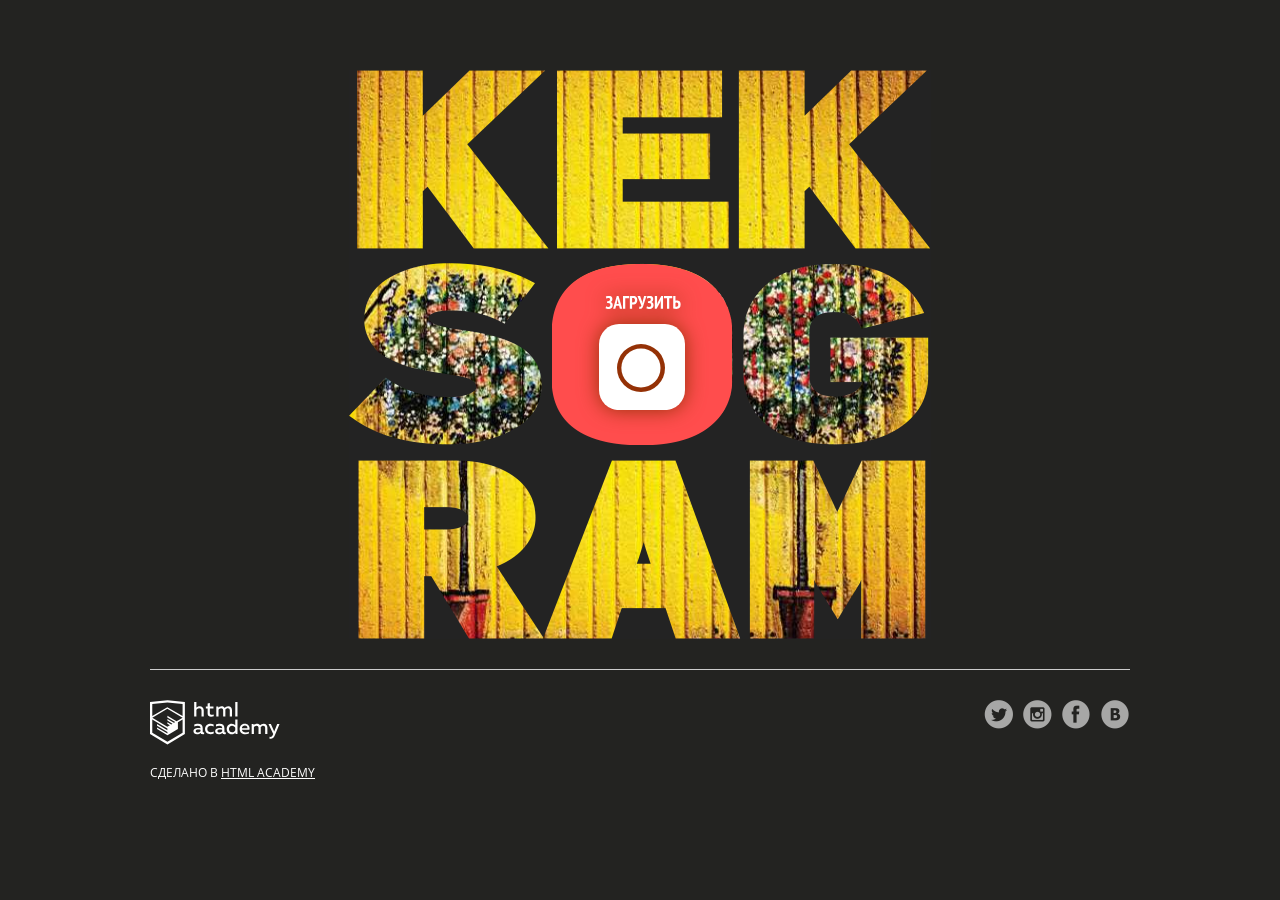
==== index.html @ e38df5ad "Модуляция" ====
<!DOCTYPE html>
<html lang="ru">
<head>
  <meta charset="utf-8">
  <meta name="viewport" content="width=device-width,initial-scale=1">
  <link rel="stylesheet" href="css/normalize.css">
  <link rel="stylesheet" href="css/style.css">
  <link rel="shortcut icon" href="favicon.ico" type="image/x-icon">
  <title>Кекстаграм</title>
</head>

<body>
  <main>

    <!-- Фильтрация изображений от других пользователей -->
    <section class="img-filters  img-filters--inactive  container">
      <h2 class="img-filters__title  visually-hidden">Фильтр фотографий</h2>
      <form class="img-filters__form" action="index.html" method="get" autocomplete="off">
        <button type=button class="img-filters__button  img-filters__button--active" id="filter-default">По умолчанию</button>
        <button type=button class="img-filters__button" id="filter-random">Случайные</button>
        <button type=button class="img-filters__button" id="filter-discussed">Обсуждаемые</button>
      </form>
    </section>

    <!-- Контейнер для изображений от других пользователей -->
    <section class="pictures  container">
      <h2 class="pictures__title  visually-hidden">Фотографии других пользователей</h2>

      <!-- Поле для загрузки нового изображения на сайт -->
      <section class="img-upload">
        <div class="img-upload__wrapper">
          <h2 class="img-upload__title  visually-hidden">Загрузка фотографии</h2>
          <form class="img-upload__form" id="upload-select-image" method="post" enctype="multipart/form-data" autocomplete="off">

            <!-- Изначальное состояние поля для загрузки изображения -->
            <fieldset class="img-upload__start">
              <input type="file" id="upload-file" class="img-upload__input  visually-hidden" name="filename" required>
              <label for="upload-file" class="img-upload__label  img-upload__control">Загрузить</label>
            </fieldset>

            <!-- Форма редактирования изображения -->
            <div class="img-upload__overlay  hidden">
              <div class="img-upload__wrapper">
                <div class="img-upload__preview-container">

                  <!-- Изменение размера изображения -->
                  <fieldset class="img-upload__scale  scale">
                    <button type="button" class="scale__control  scale__control--smaller">Уменьшить</button>
                    <input type="text" class="scale__control  scale__control--value" value="55%" title="Image Scale" name="scale" readonly>
                    <button type="button" class="scale__control  scale__control--bigger">Увеличить</button>
                  </fieldset>

                  <!-- Предварительный просмотр изображения -->
                  <div class="img-upload__preview">
                    <img src="img/upload-default-image.jpg" alt="Предварительный просмотр фотографии">
                  </div>

                  <!-- Изменение глубины эффекта, накладываемого на изображение -->
                  <fieldset class="img-upload__effect-level  effect-level">
                    <input class="effect-level__value" type="number" step="any" name="effect-level" value="">
                    <div class="effect-level__slider"></div>
                  </fieldset>

                  <!-- Кнопка для закрытия формы редактирования изображения -->
                  <button type="reset" class="img-upload__cancel  cancel" id="upload-cancel">Закрыть</button>
                </div>

                <!-- Наложение эффекта на изображение -->
                <fieldset class="img-upload__effects  effects">
                  <ul class="effects__list">
                    <li class="effects__item">
                      <input type="radio" class="effects__radio  visually-hidden" name="effect" id="effect-none" value="none" checked>
                      <label for="effect-none" class="effects__label">
                        <span class="effects__preview  effects__preview--none">Превью фото без эффекта</span>
                        Оригинал
                      </label>
                    </li>
                    <li class="effects__item">
                      <input type="radio" class="effects__radio  visually-hidden" name="effect" id="effect-chrome" value="chrome">
                      <label for="effect-chrome" class="effects__label">
                        <span class="effects__preview  effects__preview--chrome">Превью эффекта Хром</span>
                        Хром
                      </label>
                    </li>
                    <li class="effects__item">
                      <input type="radio" class="effects__radio  visually-hidden" name="effect" id="effect-sepia" value="sepia">
                      <label for="effect-sepia" class="effects__label">
                        <span class="effects__preview  effects__preview--sepia">Превью эффекта Сепия</span>
                        Сепия
                      </label>
                    </li>
                    <li class="effects__item">
                      <input type="radio" class="effects__radio  visually-hidden" name="effect" id="effect-marvin" value="marvin">
                      <label for="effect-marvin" class="effects__label">
                        <span class="effects__preview  effects__preview--marvin">Превью эффекта Марвин</span>
                        Марвин
                      </label>
                    </li>
                    <li class="effects__item">
                      <input type="radio" class="effects__radio  visually-hidden" name="effect" id="effect-phobos" value="phobos">
                      <label for="effect-phobos" class="effects__label">
                        <span class="effects__preview  effects__preview--phobos">Превью эффекта Фобос</span>
                        Фобос
                      </label>
                    </li>
                    <li class="effects__item">
                      <input type="radio" class="effects__radio  visually-hidden" name="effect" id="effect-heat" value="heat">
                      <label for="effect-heat" class="effects__label">
                        <span class="effects__preview  effects__preview--heat">Превью эффекта Зной</span>
                        Зной
                      </label>
                    </li>
                  </ul>
                </fieldset>

                <!-- Добавление хэш-тегов и комментария к изображению -->
                <fieldset class="img-upload__text text">
                  <input class="text__hashtags" name="hashtags" placeholder="#ХэшТег">
                  <textarea class="text__description" name="description" placeholder="Ваш комментарий..."></textarea>
                </fieldset>

                <!-- Кнопка для отправки данных на сервер -->
                <button type="submit" class="img-upload__submit" id="upload-submit">Опубликовать</button>
              </div>
            </div>
          </form>
        </div>
      </section>

      <!-- Здесь будут изображения других пользователей -->

    </section>

    <!-- Полноэкранный показ изображения -->
    <section class="big-picture  overlay  hidden">
      <h2 class="big-picture__title  visually-hidden">Просмотр фотографии</h2>
      <div class="big-picture__preview">

        <!-- Просмотр изображения -->
        <div class="big-picture__img">
          <img src="img/logo-background-3.jpg" alt="Девушка в купальнике" width="600" height="600">
        </div>

        <!-- Информация об изображении. Подпись, комментарии, количество лайков -->
        <div class="big-picture__social  social">
          <div class="social__header">
            <img class="social__picture" src="img/avatar-1.svg" alt="Аватар автора фотографии" width="35" height="35">
            <p class="social__caption">Тестим новую камеру! =)</p>
            <p class="social__likes">Нравится <span class="likes-count">356</span></p>
          </div>

          <!-- Комментарии к изображению -->
          <div class="social__comment-count">5 из <span class="comments-count">125</span> комментариев</div>
          <ul class="social__comments">
            <li class="social__comment">
              <img class="social__picture" src="img/avatar-4.svg" alt="Аватар комментатора фотографии" width="35" height="35">
              <p class="social__text">Мега фото! Просто обалдеть. Как вам так удалось?</p>
            </li>
            <li class="social__comment">
              <img class="social__picture" src="img/avatar-3.svg" alt="Аватар комментатора фотографии" width="35" height="35">
               <p class="social__text">Да это фоташоп!!!!!!!!</p>
            </li>
          </ul>

          <!-- Кнопка для загрузки новой порции комментариев -->
          <button type="button" class="social__comments-loader  comments-loader">Загрузить еще</button>

          <!-- Форма для отправки комментария -->
          <div class="social__footer">
            <img class="social__picture" src="img/avatar-6.svg" alt="Аватар комментатора фотографии" width="35" height="35">
            <input type="text" class="social__footer-text" placeholder="Ваш комментарий...">
            <button type="button" class="social__footer-btn" name="button">Отправить</button>
          </div>
        </div>

        <!-- Кнопка для выхода из полноэкранного просмотра изображения -->
        <button type="reset" class="big-picture__cancel  cancel" id="picture-cancel">Закрыть</button>
      </div>
    </section>
  </main>

  <footer class="page-footer  container">
    <div class="page-footer__wrapper">
      <div class="page-footer__copyright  copyright">
        <a class="copyright__link  copyright__link--image" href="https://htmlacademy.ru/intensive/javascript"><img src="img/htmla-logo.svg" width="130" height="45" alt="HTML Academy"></a>
        <p>Сделано в <a class="copyright__link  copyright__link--text" href="https://htmlacademy.ru/intensive/javascript">HTML Academy</a></p>
      </div>
      <ul class="page-footer__contacts  contacts">
        <li><a href="https://twitter.com/htmlacademy_ru" class="contacts__link  contacts__link--twitter">Twitter</a></li>
        <li><a href="https://www.instagram.com/htmlacademy/" class="contacts__link  contacts__link--instagram">Instagtam</a></li>
        <li><a href="https://www.facebook.com/htmlacademy" class="contacts__link  contacts__link--facebook">Facebook</a></li>
        <li><a href="https://vk.com/htmlacademy" class="contacts__link  contacts__link--vk">VK</a></li>
      </ul>
    </div>
  </footer>

  <!-- Шаблон изображения случайного пользователя -->
  <template id="picture">
    <a href="#" class="picture">
      <img class="picture__img" src="" width="182" height="182" alt="Случайная фотография">
      <p class="picture__info">
        <span class="picture__comments"></span>
        <span class="picture__likes"></span>
      </p>
    </a>
  </template>

  <!-- Сообщение с ошибкой загрузки изображения -->
  <template id="error">
    <section class="error">
      <div class="error__inner">
        <h2 class="error__title">Ошибка загрузки файла</h2>
        <button type="button" class="error__button">Загрузить другой файл</button>
      </div>
    </section>
  </template>

  <!-- Сообщение об успешной загрузке изображения -->
  <template id="success">
    <section class="success">
      <div class="success__inner">
        <h2 class="success__title">Изображение успешно загружено</h2>
        <button type="button" class="success__button">Круто!</button>
      </div>
    </section>
  </template>

  <!-- Экран загрузки изображения -->
  <template id="messages">
    <div class="img-upload__message  img-upload__message--loading">Загружаем...</div>
  </template>

  <script src="js/main.js" type="module"></script>
</body>
</html>
---- css/style.css ----
/* Общие стили. Каркас
   ========================================================================== */

@font-face {
  font-family: "Open Sans";
  src: url("../fonts/OpenSansCondensed-Bold.woff2") format("woff2"),
      url("../fonts/OpenSansCondensed-Bold.woff") format("woff");
  font-weight: 700;
  font-style: normal;
  font-display: swap;
}

@font-face {
  font-family: "Open Sans";
  src: url("../fonts/OpenSans-Regular.woff2") format("woff2"),
      url("../fonts/OpenSans-Regular.woff") format("woff");
  font-weight: 400;
  font-style: normal;
  font-display: swap;
}

*,
*::before,
*::after {
  -webkit-box-sizing: border-box;
          box-sizing: border-box;
}

body {
  font-family: "Open Sans", "Arial", sans-serif;
  font-weight: 400;
  font-size: 14px;
  line-height: 20px;
  color: #ffffff;
  text-transform: uppercase;

  background-color: #232321;
}

main {
  position: relative;
}

.content-box-component {
  -webkit-box-sizing: content-box;
          box-sizing: content-box;
}

.container {
  width: 1360px;
  margin: 0 auto;
}

.modal-open {
  height: 100vh;
  overflow: hidden;
}


/**
 * Кнопка закрытия модального окна
 */

.cancel {
  display: block;
  margin: 0;
  padding: 0;

  width: 42px;
  height: 42px;

  font-size: 0;

  background-color: rgba(255, 255, 255, 0.2);
  background-image: url("../img/icon-cross.svg");
  background-position: center;
  background-repeat: no-repeat;

  border: 0;
  border-radius: 2px;

  opacity: 0.6;
}

.cancel:hover,
.cancel:focus {
  background-color: rgba(255, 255, 255, 0.4);
  opacity: 1;
}

.cancel:active {
  -webkit-transform: translateY(1px);
      -ms-transform: translateY(1px);
          transform: translateY(1px);
}


/**
 * Оверлей под экранами
 */

.overlay {
  position: fixed;
  top: 0;
  left: 0;
  z-index: 2;

  -webkit-box-sizing: border-box;
          box-sizing: border-box;

  width: 100%;
  height: 100%;
  padding-top: 60px;
  overflow: auto;

  background-color: rgba(0, 0, 0, 0.8);
}


/* Блок с фильтрами изображений других пользователей
   ========================================================================== */

.img-filters {
  padding: 20px 0;

  display: -webkit-box;
  display: -ms-flexbox;
  display: flex;

  -webkit-box-pack: center;
     -ms-flex-pack: center;
   justify-content: center;
}

.img-filters--inactive {
  opacity: 0;
}

.img-filters__button {
  padding: 5px 15px;

  font-family: "Open Sans", "Arial", sans-serif;
  font-weight: 700;
  font-size: 18px;
  line-height: auto;
  text-transform: uppercase;

  cursor: pointer;
  background-color: #232321;
  border: none;
}

.img-filters__button:active,
.img-filters__button--active {
  color: #ff4e4e;

  background-color: #ffffff;
  border-radius: 2px;
}

.img-filters__label {
  padding: 5px 15px;

  font-family: "Open Sans", "Arial", sans-serif;
  font-weight: 700;
  font-size: 18px;
  line-height: auto;

  cursor: pointer;
}

.img-filters__radio:focus + .img-filters__label {
  outline: auto 5px highlight;
}

.img-filters__radio:checked + .img-filters__label {
  color: #ff4e4e;
  text-decoration: none;

  background-color: #ffffff;
  border-radius: 2px;
}


/* Блок, в котором размещаются фотографии других пользователей
   ========================================================================== */

.pictures {
  display: -ms-grid;
  display: grid;
  grid-gap: 10px;

  -ms-grid-columns: (1fr)[7];
      grid-template-columns: repeat(7, 1fr);
}

.picture {
  position: relative;
  line-height: 0;
}

.picture__img {
  max-width: auto;
  width: 100%;
  height: auto;
}

.picture__info {
  display: none;

  margin: 0;
  padding: 15px;
  position: absolute;
  bottom: 10px;
  left: 50%;

  background-color: rgba(0, 0, 0, 0.5);
  border-radius: 5px;

  -webkit-transform: translateX(-50%);
      -ms-transform: translateX(-50%);
          transform: translateX(-50%);
}

.picture:hover .picture__info,
.picture:focus .picture__info {
  display: -webkit-box;
  display: -ms-flexbox;
  display: flex;
}

.picture__comments,
.picture__likes {
  padding-left: 30px;
  position: relative;

  font-family: "Open Sans", "Arial", sans-serif;
  font-weight: 400;
  color: #ffffff;
}

.picture__comments {
  margin-right: 10px;
}

.picture__comments::before,
.picture__likes::before {
  content: "";
  position: absolute;
  left: 5px;
  top: -7px;

  background-image: url("../img/sprite.png");
  background-repeat: no-repeat;
}

.picture__comments::before {
  width: 20px;
  height: 16px;

  background-position: -5px -5px;
}

.picture__likes::before {
  width: 20px;
  height: 16px;

  background-position: -5px -31px;
}


/* Поле для загрузки нового изображения
   ========================================================================== */

.img-upload {
  -ms-grid-column: 3;
  -ms-grid-column-span: 3;
  grid-column: 3 / span 3;

  -ms-grid-row: 1;
  -ms-grid-row-span: 3;
  grid-row: 1 / span 3;
}

.img-upload__wrapper {
  margin: 0 auto;
  padding-bottom: 60px;
  width: 582px;

  text-align: center;
}

.img-upload__form {
  position: relative;
  min-height: 569px;

  background-color: #eed21e;
  background-image: url("../img/logo-background-1.jpg");
  background-repeat: no-repeat;
  background-position: center;

  border: none;
}

.img-upload__start {
  position: relative;

  margin: 0;
  padding: 0;
  min-height: 569px;

  background-image: url("../img/logo-mask.png");
  background-repeat: no-repeat;
  background-position: center;

  border: none;
}

.img-upload__label {
  position: absolute;

  top: 194px;
  left: 203px;

  width: 180px;
  height: 181px;

  font-size: 0;

  background-image: url("../img/upload-button-bg.png");
  background-repeat: no-repeat;
  background-position: center;

  cursor: pointer;
}

.img-upload__label::after {
  content: "";
  position: absolute;

  top: 32px;
  left: 47px;

  width: 86px;
  height: 114px;

  background-image: url("../img/upload-button.svg");
  background-repeat: no-repeat;
  background-position: center;

  -webkit-filter: drop-shadow(0 0 10px #943106);
          filter: drop-shadow(0 0 10px #943106);
}

.img-upload__label:hover::after,
.img-upload__label:active::after {
  -webkit-filter: drop-shadow(0 0 10px #622104);
          filter: drop-shadow(0 0 10px #622104);

  -webkit-transform: scale(1.1);
      -ms-transform: scale(1.1);
          transform: scale(1.1);
}

.img-upload__input:focus + .img-upload__label {
  outline: auto 5px highlight;
}


/* Окно для редактирования изображения
   ========================================================================== */

.img-upload__overlay {
  position: fixed;
  top: 0;
  left: 0;
  z-index: 2;

  -webkit-box-sizing: border-box;
          box-sizing: border-box;

  width: 100%;
  height: 100%;

  padding-top: 60px;
  overflow: auto;

  background-color: rgba(0, 0, 0, 0.8);
}

.img-upload__preview-container {
  position: relative;
  margin-bottom: 30px;
}


/**
 * Кнопки изменения масштаба изобраения
 */

.img-upload__scale {
  position: absolute;
  top: 0;
  left: 50%;
  z-index: 1;

  font-family: "Open Sans", "Arial", sans-serif;
  font-weight: 400;

  -webkit-transform: translateX(-50%);
      -ms-transform: translateX(-50%);
          transform: translateX(-50%);
}

.scale {
  margin: 0;
  padding: 10px;

  font-size: 0;
  border: 0;
}

.scale__control {
  position: relative;

  width: 33px;
  height: 33px;
  margin: 0;
  padding: 0;

  text-align: center;
  vertical-align: middle;

  background-color: rgba(0, 0, 0, 0.6);
  border: 0;
}

.scale__control:hover,
.scale__control:focus {
  background-color: rgba(0, 0, 0, 0.3);
}

.scale__control:active {
  -webkit-transform: translateY(1px);
      -ms-transform: translateY(1px);
          transform: translateY(1px);
}

.scale__control--smaller {
  border-radius: 50% 0 0 50%;
}

.scale__control--smaller::before {
  content: "–";
  position: absolute;
  top: 50%;
  left: 50%;

  font-size: 20px;
  line-height: 0;
  color: #ffffff;

  -webkit-transform: translate(-50%, -50%);
      -ms-transform: translate(-50%, -50%);
          transform: translate(-50%, -50%);
}

.scale__control--value {
  width: 60px;

  font-size: 16px;
  color: #ffffff;

  border: solid rgba(255, 255, 255, 0.5);
  border-width: 0 2px;
}

.scale__control--bigger {
  border-radius: 0 50% 50% 0;
}

.scale__control--bigger::before {
  content: "+";
  position: absolute;
  top: 50%;
  left: 50%;

  font-size: 20px;
  line-height: 0;
  color: #ffffff;

  -webkit-transform: translate(-50%, -50%);
      -ms-transform: translate(-50%, -50%);
          transform: translate(-50%, -50%);
}


/**
 * Превью изображения
 */

.img-upload__preview {
  display: -webkit-box;
  display: -ms-flexbox;
  display: flex;
  -webkit-box-align: center;
     -ms-flex-align: center;
        align-items: center;
  -webkit-box-pack: center;
     -ms-flex-pack: center;
   justify-content: center;

  width: 600px;
  height: 600px;

  background-color: #ffffff;
}

.img-upload__preview img {
  display: block;
  max-width: 600px;
  max-height: 600px;
}


/**
 * Шкала регулирования глубины фильтра
 */

.effect-level {
  position: absolute;
  bottom: 10px;
  left: 50%;

  width: 495px;
  height: 33px;

  font-size: 12px;
  line-height: 42px;
  text-align: center;
  color: #ffffff;
  white-space: nowrap;

  background-color: rgba(0, 0, 0, 0.6);
  border-radius: 33px;

  -webkit-transform: translateX(-50%);
      -ms-transform: translateX(-50%);
          transform: translateX(-50%);
}

.effect-level__value {
  display: none;
}


/**
 * Блок с эффектами, которые можно применить к изображению
 */

.effects {
  margin: 0;
  padding: 0;
  margin-bottom: 30px;
  border: none;
}

.effects__list {
  margin: 0;
  padding: 0;

  display: -webkit-box;
  display: -ms-flexbox;
  display: flex;

  -webkit-box-pack: center;
     -ms-flex-pack: center;
   justify-content: center;

  list-style: none;
  text-align: center;
}

.effects__item {
  margin-right: 5px;
}

.effects__label {
  font-family: "Open Sans", "Arial", sans-serif;
  font-weight: 700;

  cursor: pointer;
}

.effects__label:hover,
.effects__label:focus,
.effects__radio:checked + .effects__label {
  color: #ffe753;
}

.effects__preview {
  display: block;
  width: 70px;
  height: 70px;
  margin-bottom: 5px;

  overflow: hidden;

  font-size: 0;

  background-color: #314359;
  background-image: url("../img/upload-default-image.jpg");
  background-repeat: no-repeat;
  background-position: center;
  background-size: 100% auto;

  border: solid 5px transparent;
  border-radius: 5px;
}

.effects__preview:last-of-type {
  margin-right: 0;
}

.effects__radio:checked + .effects__label .effects__preview {
  border: 5px solid #ffe753;
}

.effects__radio:focus + .effects__label .effects__preview {
  outline: auto 5px highlight;
}

.effects__preview--chrome {
  -webkit-filter: grayscale(1);
          filter: grayscale(1);
}

.effects__preview--sepia {
  -webkit-filter: sepia(1);
          filter: sepia(1);
}

.effects__preview--marvin {
  -webkit-filter: invert(100%);
          filter: invert(100%);
}

.effects__preview--phobos {
  -webkit-filter: blur(3px);
          filter: blur(3px);
}

.effects__preview--heat {
  -webkit-filter: brightness(3);
          filter: brightness(3);
}


/**
 * Блок добавления хэштегов и комментария к изображению
 */

.text {
  margin: 0;
  padding: 0;
  margin-bottom: 30px;

  text-align: center;
  border: none;
}

.text__hashtags {
  width: 450px;

  margin: 0 auto;
  margin-bottom: 20px;
  padding: 5px 10px;

  font-family: "Open Sans", "Arial", sans-serif;
  font-weight: 400;
  color: #000000;

  border-radius: 5px;
}

.text__description {
  width: 450px;
  height: 100px;

  margin: 0 auto;
  padding: 15px 10px;

  font-family: "Open Sans", "Arial", sans-serif;
  font-weight: 400;
  color: #000000;

  border-radius: 5px;
}


/**
 * Кнопка для отправки изображения
 */

.img-upload__submit {
  padding: 10px 20px;

  color: #ffe753;
  text-align: center;
  text-transform: uppercase;
  font-family: "Open Sans", "Arial", sans-serif;
  font-weight: 700;

  background-color: rgba(255, 231, 82, 0.2);

  border: 0;
  border-radius: 4px;
}

.img-upload__submit:hover,
.img-upload__submit:focus {
  background-color: rgba(255, 231, 82, 0.4);
}

.img-upload__submit:active {
  -webkit-transform: translateY(1px);
      -ms-transform: translateY(1px);
          transform: translateY(1px);
}

.img-upload__submit:disabled,
.img-upload__submit--disabled {
  opacity: 0.3;
}


/*
 * Кнопка для закрытия окна редактирования изображения
 */

.img-upload__cancel {
  position: absolute;
  top: 0;
  left: 610px;
}

.img-upload__cancel:active {
  -webkit-transform: translateY(1px);
      -ms-transform: translateY(1px);
          transform: translateY(1px);
}


/* Окно полноэкранного просмотра изображения
   ========================================================================== */

.big-picture__preview {
  position: absolute;
  top: 60px;
  left: 50%;

  max-width: 600px;
  min-height: 600px;

  padding-bottom: 60px;

  -webkit-transform: translateX(-50%);
      -ms-transform: translateX(-50%);
          transform: translateX(-50%);
}

.big-picture__img img {
  display: block;
}

.social {
  display: -webkit-box;
  display: -ms-flexbox;
  display: flex;

  -webkit-box-orient: vertical;
  -webkit-box-direction: normal;
     -ms-flex-direction: column;
         flex-direction: column;

  max-width: 600px;

  color: #000000;
  font-family: "Open Sans", "Arial", sans-serif;
  font-weight: 400;
  text-transform: none;

  background-color: #ffffff;
}


/*
 * Подпись к изображению
 */

.social__header {
  padding: 15px 15px;

  display: -webkit-box;
  display: -ms-flexbox;
  display: flex;

  -webkit-box-pack: start;
     -ms-flex-pack: start;
   justify-content: flex-start;

  -webkit-box-align: center;
     -ms-flex-align: center;
        align-items: center;

  border-bottom: 1px solid #cccccc;
}

.social__picture {
  display: block;
  -ms-flex-negative: 0;
        flex-shrink: 0;
  margin-right: 15px;
}

.social__caption {
  margin: 0;
  margin-right: 15px;
}

.social__likes {
  margin: 0;
  margin-left: auto;
  min-width: 125px;
}

.likes-count {
  position: relative;
  padding-left: 30px;

  color: #f48181;

  cursor: pointer;
}

.likes-count:hover {
  color: #e90000;
}

.likes-count::before {
  content: "";
  position: absolute;

  top: 3px;
  left: 5px;

  width: 20px;
  height: 18px;

  background-image: url("../img/sprite.png");
  background-repeat: no-repeat;

  background-position: -5px -56px;
  opacity: 0.5;
}

.likes-count:hover::before,
.likes-count:focus::before {
  opacity: 1;
}

.likes-count:active::before,
.likes-count--active::before {
  opacity: 1;
  background-position: -5px -81px;
}


/*
 * Комментарии к изображению
 */

.social__comments {
  -ms-flex-preferred-size: 100%;
               flex-basis: 100%;

  list-style: none;

  margin: 0;
  padding: 0;
  padding-top: 20px;
}

.social__comment {
  padding-left: 15px;
  padding-right: 15px;
  padding-bottom: 20px;

  display: -webkit-box;
  display: -ms-flexbox;
  display: flex;

  -webkit-box-align: center;
     -ms-flex-align: center;
        align-items: center;
}

.social__comment-count {
  padding-top: 20px;
  padding-left: 65px;
}

.social__comments-loader {
  padding: 0;
  padding-left: 65px;
  padding-bottom: 20px;
  position: relative;

  text-align: left;
  color: #3b77c0;

  background: none;
  border: none;
}

.comments-loader {
  text-align: left;
  color: #3b77c0;

  background: none;
  border: none;
}

.social__text {
  margin: 0;
}


/**
 * Спиннер загрузки комментариев и его анимация
 */

.spinner::after,
.comments-loader:active::after {
  content: "";
  position: absolute;
  left: 200px;
  top: 7px;

  color: #3b77c0;
  font-size: 6px;

  width: 1em;
  height: 1em;
  border-radius: 50%;

  animation: spinner 1.3s infinite linear;
  transform: translateZ(0);
}

@keyframes spinner {
  0%,
  100% {
    box-shadow: 0em -2.6em 0em 0em #3b77c0, 1.8em -1.8em 0 0em rgba(51,102,204, 0.2), 2.5em 0em 0 0em rgba(51,102,204, 0.2), 1.75em 1.75em 0 0em rgba(51,102,204, 0.2), 0em 2.5em 0 0em rgba(51,102,204, 0.2), -1.8em 1.8em 0 0em rgba(51,102,204, 0.2), -2.6em 0em 0 0em rgba(51,102,204, 0.5), -1.8em -1.8em 0 0em rgba(51,102,204, 0.7);
  }
  12.5% {
    box-shadow: 0em -2.6em 0em 0em rgba(51,102,204, 0.7), 1.8em -1.8em 0 0em #3b77c0, 2.5em 0em 0 0em rgba(51,102,204, 0.2), 1.75em 1.75em 0 0em rgba(51,102,204, 0.2), 0em 2.5em 0 0em rgba(51,102,204, 0.2), -1.8em 1.8em 0 0em rgba(51,102,204, 0.2), -2.6em 0em 0 0em rgba(51,102,204, 0.2), -1.8em -1.8em 0 0em rgba(51,102,204, 0.5);
  }
  25% {
    box-shadow: 0em -2.6em 0em 0em rgba(51,102,204, 0.5), 1.8em -1.8em 0 0em rgba(51,102,204, 0.7), 2.5em 0em 0 0em #3b77c0, 1.75em 1.75em 0 0em rgba(51,102,204, 0.2), 0em 2.5em 0 0em rgba(51,102,204, 0.2), -1.8em 1.8em 0 0em rgba(51,102,204, 0.2), -2.6em 0em 0 0em rgba(51,102,204, 0.2), -1.8em -1.8em 0 0em rgba(51,102,204, 0.2);
  }
  37.5% {
    box-shadow: 0em -2.6em 0em 0em rgba(51,102,204, 0.2), 1.8em -1.8em 0 0em rgba(51,102,204, 0.5), 2.5em 0em 0 0em rgba(51,102,204, 0.7), 1.75em 1.75em 0 0em #3b77c0, 0em 2.5em 0 0em rgba(51,102,204, 0.2), -1.8em 1.8em 0 0em rgba(51,102,204, 0.2), -2.6em 0em 0 0em rgba(51,102,204, 0.2), -1.8em -1.8em 0 0em rgba(51,102,204, 0.2);
  }
  50% {
    box-shadow: 0em -2.6em 0em 0em rgba(51,102,204, 0.2), 1.8em -1.8em 0 0em rgba(51,102,204, 0.2), 2.5em 0em 0 0em rgba(51,102,204, 0.5), 1.75em 1.75em 0 0em rgba(51,102,204, 0.7), 0em 2.5em 0 0em #3b77c0, -1.8em 1.8em 0 0em rgba(51,102,204, 0.2), -2.6em 0em 0 0em rgba(51,102,204, 0.2), -1.8em -1.8em 0 0em rgba(51,102,204, 0.2);
  }
  62.5% {
    box-shadow: 0em -2.6em 0em 0em rgba(51,102,204, 0.2), 1.8em -1.8em 0 0em rgba(51,102,204, 0.2), 2.5em 0em 0 0em rgba(51,102,204, 0.2), 1.75em 1.75em 0 0em rgba(51,102,204, 0.5), 0em 2.5em 0 0em rgba(51,102,204, 0.7), -1.8em 1.8em 0 0em #3b77c0, -2.6em 0em 0 0em rgba(51,102,204, 0.2), -1.8em -1.8em 0 0em rgba(51,102,204, 0.2);
  }
  75% {
    box-shadow: 0em -2.6em 0em 0em rgba(51,102,204, 0.2), 1.8em -1.8em 0 0em rgba(51,102,204, 0.2), 2.5em 0em 0 0em rgba(51,102,204, 0.2), 1.75em 1.75em 0 0em rgba(51,102,204, 0.2), 0em 2.5em 0 0em rgba(51,102,204, 0.5), -1.8em 1.8em 0 0em rgba(51,102,204, 0.7), -2.6em 0em 0 0em #3b77c0, -1.8em -1.8em 0 0em rgba(51,102,204, 0.2);
  }
  87.5% {
    box-shadow: 0em -2.6em 0em 0em rgba(51,102,204, 0.2), 1.8em -1.8em 0 0em rgba(51,102,204, 0.2), 2.5em 0em 0 0em rgba(51,102,204, 0.2), 1.75em 1.75em 0 0em rgba(51,102,204, 0.2), 0em 2.5em 0 0em rgba(51,102,204, 0.2), -1.8em 1.8em 0 0em rgba(51,102,204, 0.5), -2.6em 0em 0 0em rgba(51,102,204, 0.7), -1.8em -1.8em 0 0em #3b77c0;
  }
}


/*
 * Форма для отправки комментария
 */

.social__footer {
  border-top: 1px solid #cccccc;
}

.big-picture__cancel {
  position: absolute;
  top: 0;
  left: 100%;

  margin-left: 10px;
}

.social__footer {
  position: relative;

  display: -webkit-box;
  display: -ms-flexbox;
  display: flex;

  padding: 15px;
}

.social__footer-commentor {
  display: block;

  margin-right: 15px;
}

.social__footer-text {
  width: 100%;

  border: none;
}

.social__footer-btn {
  position: absolute;
  right: 15px;
  top: 50%;

  width: 34px;
  height: 34px;

  font-size: 0;

  background-image: url("../img/sprite.png");
  background-repeat: no-repeat;
  background-position: -5px -106px;

  opacity: 0.6;

  -webkit-transform: translateY(-50%);
      -ms-transform: translateY(-50%);
          transform: translateY(-50%);

  border: none;
}

.social__footer-btn:hover,
.social__footer-btn:focus {
  opacity: 1;
}

.social__footer-btn:active,
.social__footer-btn--active {
  opacity: 1;
  background-position: -5px -149px;
}


/* Подвал сайта
   ========================================================================== */

.page-footer {
  margin-top: 30px;
  padding-top: 30px;
  border-top: solid 1px #cccccc;
}

.page-footer__wrapper {
  display: -webkit-box;
  display: -ms-flexbox;
  display: flex;

  -webkit-box-align: start;
     -ms-flex-align: start;
        align-items: flex-start;

  -webkit-box-pack: justify;
     -ms-flex-pack: justify;
   justify-content: space-between;
}


/*
 * Копирайт Академии
 */

.copyright {
  font-size: 12px;
}

.copyright__link--image:hover,
.copyright__link--image:focus {
  opacity: 0.6;
}

.copyright__link--text {
  color: #ffffff;
}

.copyright__link--text:hover,
.copyright__link--text:focus {
  opacity: 0.6;
}

.page-footer__contacts {
  background-color: inherit;
}


/*
 * Ссылки на социальные сети
 */

.contacts {
  margin: 0;
  padding: 0;
  list-style: none;

  display: -webkit-box;
  display: -ms-flexbox;
  display: flex;
}

.contacts__link {
  display: block;

  width: 29px;
  height: 29px;
  margin-left: 10px;

  font-size: 0;

  background-image: url("../img/sprite.png");
  background-repeat: no-repeat;

  opacity: 0.6;
  cursor: pointer;
}

.contacts__link:hover,
.contacts__link:focus {
  opacity: 1;
}

.contacts__link--twitter {
  background-position: -5px -270px;
}

.contacts__link--instagram {
  background-position: -5px -231px;
}

.contacts__link--facebook {
  background-position: -5px -192px;
}

.contacts__link--vk {
  background-position: -5px -309px;
}


/* Экраны с сообщениями для пользователя
   ========================================================================== */

.img-upload__message {
  position: absolute;
  z-index: 2;
  left: 50%;
  top: 0;

  padding-top: 250px;

  width: 600px;
  height: 100%;

  font-family: "Open Sans", "Arial", sans-serif;
  text-align: center;
  font-weight: 700;
  font-size: 20px;
  color: #ffe753;

  background-color: #3c3614;
  transform: translateX(-50%);
}


/**
 * Экраны ошибки и успеха загрузки изображения
 */

.error,
.success {
  position: fixed;
  display: flex;
  justify-content: center;
  align-items: flex-start;

  left: 0;
  top: 0;
  right: 0;
  bottom: 0;
  z-index: 1;

  background-color: rgba(0, 0, 0, 0.8);
}

.error__inner,
.success__inner {
  position: relative;
  width: 600px;
  padding: 50px 20px;
  padding-top: 150px;
  margin-top: 200px;

  display: flex;
  flex-direction: column;
  justify-content: center;
  align-items: center;

  font-family: "Open Sans", "Arial", sans-serif;
  text-align: center;
  font-weight: 700;
  font-size: 20px;
  color: #ffe753;

  background-color: #3c3614;
  border-radius: 10px;
}

.success__inner {
  padding: 100px 20px;
  padding-bottom: 75px;
}

.error__title {
  position: relative;

  margin: 0;
  margin-bottom: 50px;

  font-size: 32px;
}

.success__title {
  margin: 0;
  margin-bottom: 50px;

  font-size: 32px;
}

.error__title::before {
  content: "";
  position: absolute;

  width: 59px;
  height: 52px;

  top: -100px;
  left: 50%;

  background-image: url("../img/icon-warning.svg");

  -webkit-transform: translateX(-50%);
      -ms-transform: translateX(-50%);
          transform: translateX(-50%);
}

.error__button,
.success__button {
  padding: 5px 10px;

  color: #ffffff;
  text-transform: uppercase;

  background: transparent;
  border: 2px solid #ffffff;
  border-radius: 5px;
}

.error__button:hover,
.error__button:focus,
.success__button:hover,
.success__button:focus {
  opacity: 0.8;
}

.error__button:active,
.success__button:active {
  opacity: 0.6;
}


/**
 * Экран загрузки изображения
 */

.img-upload__message--loading::before {
  content: "";
  position: absolute;
  bottom: 40%;
  left: 50%;

  width: 300px;
  height: 10px;

  background-color: #8a7d2d;

  -webkit-transform: translateX(-50%);
      -ms-transform: translateX(-50%);
          transform: translateX(-50%);
}

.img-upload__message--loading::after {
  content: "";
  position: absolute;
  bottom: 40%;
  left: 50%;

  width: 200px;
  height: 10px;

  background-color: #ffe753;

  -webkit-transform: translateX(-50%);
      -ms-transform: translateX(-50%);
          transform: translateX(-50%);
}


/* Адаптивности чуток
   ========================================================================== */

@media (min-width: 1024px) {
  .img-upload__wrapper {
    padding-bottom: 0;
  }
}

@media (min-width: 1024px) and (max-width: 1359px) {
  .container {
    width: 980px;
  }

  .pictures {
    -ms-grid-columns: (1fr)[5];
    grid-template-columns: repeat(5, 1fr);
  }

  .img-upload {
    -ms-grid-column: 2;
    -ms-grid-column-span: 3;
    grid-column: 2 / span 3;

    -ms-grid-row: 1;
    -ms-grid-row-span: 3;
    grid-row: 1 / span 3;
  }
}

@media (min-width: 0) and (max-width: 1023px) {
  .container {
    width: 600px;
  }

  .pictures {
    -ms-grid-columns: (1fr)[3];
    grid-template-columns: repeat(3, 1fr);
  }

  .img-upload {
    -ms-grid-column: 1;
    -ms-grid-column-span: 3;
    grid-column: 1 / span 3;

    -ms-grid-row: 1;
    -ms-grid-row-span: 3;
    grid-row: 1 / span 3;
  }
}

.visually-hidden {
  position: absolute;

  width: 1px;
  height: 1px;
  margin: -1px;
  border: 0;
  padding: 0;

  white-space: nowrap;

  -webkit-clip-path: inset(100%);
          clip-path: inset(100%);

  clip: rect(0 0 0 0);
  overflow: hidden;
}

.hidden {
  display: none;
}
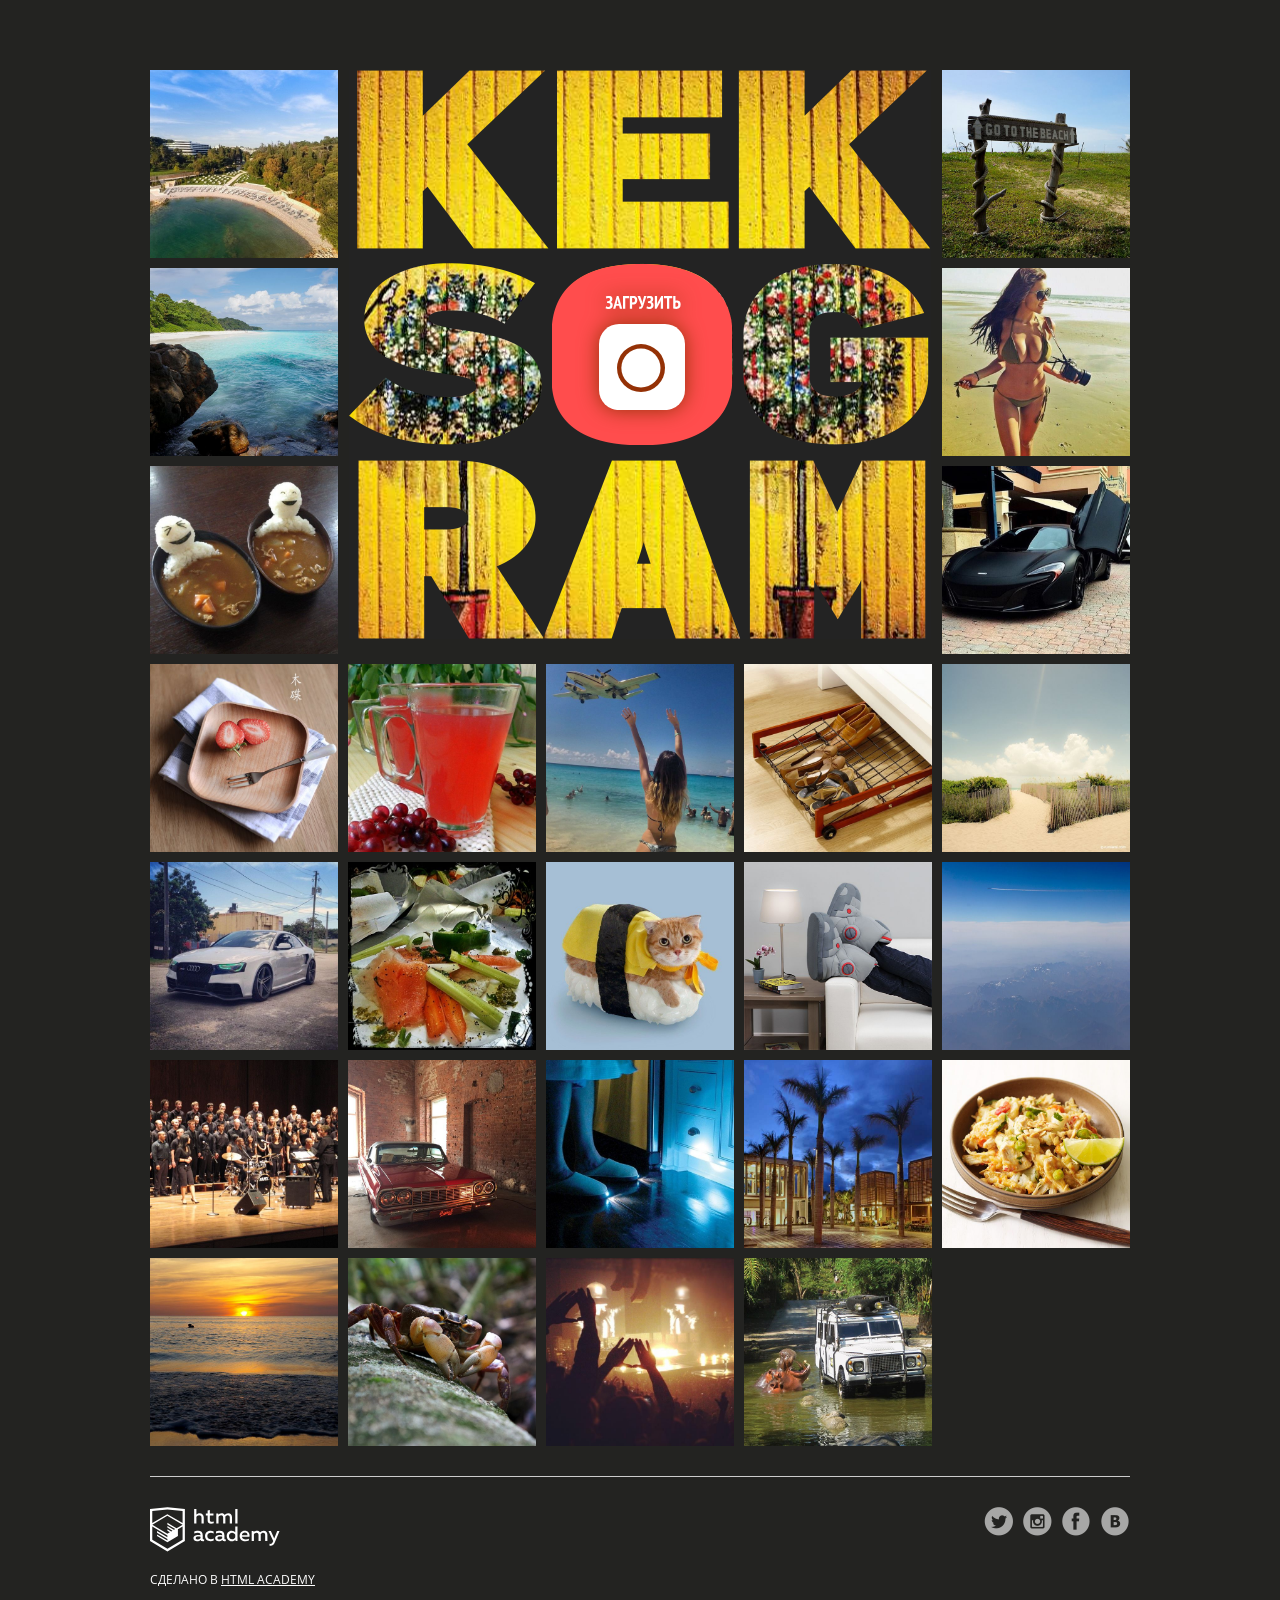
==== commit 3dbeb4e1: "Правда или действие (часть 1)" ====
--- a/index.html
+++ b/index.html
@@ -30,7 +30,9 @@
       <section class="img-upload">
         <div class="img-upload__wrapper">
           <h2 class="img-upload__title  visually-hidden">Загрузка фотографии</h2>
-          <form class="img-upload__form" id="upload-select-image" method="post" enctype="multipart/form-data" autocomplete="off">
+          <form class="img-upload__form" id="upload-select-image" method="post"
+            action="https://25.javascript.pages.academy/kekstagram" enctype="multipart/form-data"
+            autocomplete="off">
 
             <!-- Изначальное состояние поля для загрузки изображения -->
             <fieldset class="img-upload__start">
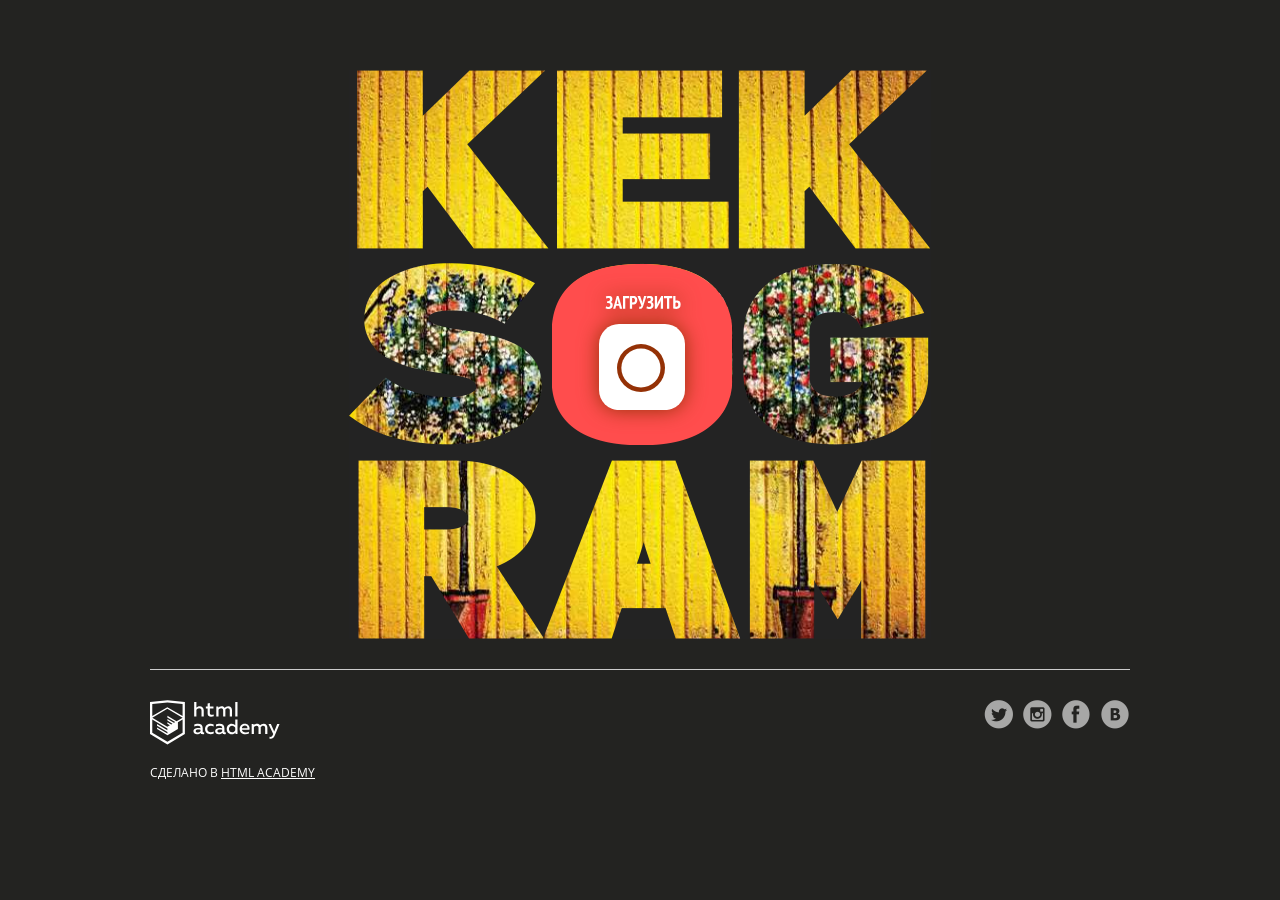
==== commit 96af09fe: "Фото на память" ====
--- a/index.html
+++ b/index.html
@@ -1,10 +1,12 @@
 <!DOCTYPE html>
 <html lang="ru">
+
 <head>
   <meta charset="utf-8">
   <meta name="viewport" content="width=device-width,initial-scale=1">
   <link rel="stylesheet" href="css/normalize.css">
   <link rel="stylesheet" href="css/style.css">
+  <link rel="stylesheet" href="nouislider/nouislider.css">
   <link rel="shortcut icon" href="favicon.ico" type="image/x-icon">
   <title>Кекстаграм</title>
 </head>
@@ -16,7 +18,8 @@
     <section class="img-filters  img-filters--inactive  container">
       <h2 class="img-filters__title  visually-hidden">Фильтр фотографий</h2>
       <form class="img-filters__form" action="index.html" method="get" autocomplete="off">
-        <button type=button class="img-filters__button  img-filters__button--active" id="filter-default">По умолчанию</button>
+        <button type=button class="img-filters__button  img-filters__button--active" id="filter-default">По
+          умолчанию</button>
         <button type=button class="img-filters__button" id="filter-random">Случайные</button>
         <button type=button class="img-filters__button" id="filter-discussed">Обсуждаемые</button>
       </form>
@@ -31,12 +34,12 @@
         <div class="img-upload__wrapper">
           <h2 class="img-upload__title  visually-hidden">Загрузка фотографии</h2>
           <form class="img-upload__form" id="upload-select-image" method="post"
-            action="https://25.javascript.pages.academy/kekstagram" enctype="multipart/form-data"
-            autocomplete="off">
+            action="https://25.javascript.pages.academy/kekstagram" enctype="multipart/form-data" autocomplete="off">
 
             <!-- Изначальное состояние поля для загрузки изображения -->
             <fieldset class="img-upload__start">
-              <input type="file" id="upload-file" class="img-upload__input  visually-hidden" name="filename" required>
+              <input type="file" id="upload-file" class="img-upload__input  visually-hidden" name="filename"
+                accept="image/png, image/jpeg" required>
               <label for="upload-file" class="img-upload__label  img-upload__control">Загрузить</label>
             </fieldset>
 
@@ -48,7 +51,8 @@
                   <!-- Изменение размера изображения -->
                   <fieldset class="img-upload__scale  scale">
                     <button type="button" class="scale__control  scale__control--smaller">Уменьшить</button>
-                    <input type="text" class="scale__control  scale__control--value" value="55%" title="Image Scale" name="scale" readonly>
+                    <input type="text" class="scale__control  scale__control--value" value="55%" title="Image Scale"
+                      name="scale" readonly>
                     <button type="button" class="scale__control  scale__control--bigger">Увеличить</button>
                   </fieldset>
 
@@ -71,42 +75,48 @@
                 <fieldset class="img-upload__effects  effects">
                   <ul class="effects__list">
                     <li class="effects__item">
-                      <input type="radio" class="effects__radio  visually-hidden" name="effect" id="effect-none" value="none" checked>
+                      <input type="radio" class="effects__radio  visually-hidden" name="effect" id="effect-none"
+                        value="none" checked>
                       <label for="effect-none" class="effects__label">
                         <span class="effects__preview  effects__preview--none">Превью фото без эффекта</span>
                         Оригинал
                       </label>
                     </li>
                     <li class="effects__item">
-                      <input type="radio" class="effects__radio  visually-hidden" name="effect" id="effect-chrome" value="chrome">
+                      <input type="radio" class="effects__radio  visually-hidden" name="effect" id="effect-chrome"
+                        value="chrome">
                       <label for="effect-chrome" class="effects__label">
                         <span class="effects__preview  effects__preview--chrome">Превью эффекта Хром</span>
                         Хром
                       </label>
                     </li>
                     <li class="effects__item">
-                      <input type="radio" class="effects__radio  visually-hidden" name="effect" id="effect-sepia" value="sepia">
+                      <input type="radio" class="effects__radio  visually-hidden" name="effect" id="effect-sepia"
+                        value="sepia">
                       <label for="effect-sepia" class="effects__label">
                         <span class="effects__preview  effects__preview--sepia">Превью эффекта Сепия</span>
                         Сепия
                       </label>
                     </li>
                     <li class="effects__item">
-                      <input type="radio" class="effects__radio  visually-hidden" name="effect" id="effect-marvin" value="marvin">
+                      <input type="radio" class="effects__radio  visually-hidden" name="effect" id="effect-marvin"
+                        value="marvin">
                       <label for="effect-marvin" class="effects__label">
                         <span class="effects__preview  effects__preview--marvin">Превью эффекта Марвин</span>
                         Марвин
                       </label>
                     </li>
                     <li class="effects__item">
-                      <input type="radio" class="effects__radio  visually-hidden" name="effect" id="effect-phobos" value="phobos">
+                      <input type="radio" class="effects__radio  visually-hidden" name="effect" id="effect-phobos"
+                        value="phobos">
                       <label for="effect-phobos" class="effects__label">
                         <span class="effects__preview  effects__preview--phobos">Превью эффекта Фобос</span>
                         Фобос
                       </label>
                     </li>
                     <li class="effects__item">
-                      <input type="radio" class="effects__radio  visually-hidden" name="effect" id="effect-heat" value="heat">
+                      <input type="radio" class="effects__radio  visually-hidden" name="effect" id="effect-heat"
+                        value="heat">
                       <label for="effect-heat" class="effects__label">
                         <span class="effects__preview  effects__preview--heat">Превью эффекта Зной</span>
                         Зной
@@ -117,8 +127,13 @@
 
                 <!-- Добавление хэш-тегов и комментария к изображению -->
                 <fieldset class="img-upload__text text">
-                  <input class="text__hashtags" name="hashtags" placeholder="#ХэшТег">
-                  <textarea class="text__description" name="description" placeholder="Ваш комментарий..."></textarea>
+                  <div class="text__wrapper">
+                    <input type="text" class="text__hashtags" name="hashtags" placeholder="#ХэшТег">
+                  </div>
+
+                  <div class="text__wrapper">
+                    <textarea class="text__description" name="description" placeholder="Ваш комментарий..."></textarea>
+                  </div>
                 </fieldset>
 
                 <!-- Кнопка для отправки данных на сервер -->
@@ -155,12 +170,14 @@
           <div class="social__comment-count">5 из <span class="comments-count">125</span> комментариев</div>
           <ul class="social__comments">
             <li class="social__comment">
-              <img class="social__picture" src="img/avatar-4.svg" alt="Аватар комментатора фотографии" width="35" height="35">
+              <img class="social__picture" src="img/avatar-4.svg" alt="Аватар комментатора фотографии" width="35"
+                height="35">
               <p class="social__text">Мега фото! Просто обалдеть. Как вам так удалось?</p>
             </li>
             <li class="social__comment">
-              <img class="social__picture" src="img/avatar-3.svg" alt="Аватар комментатора фотографии" width="35" height="35">
-               <p class="social__text">Да это фоташоп!!!!!!!!</p>
+              <img class="social__picture" src="img/avatar-3.svg" alt="Аватар комментатора фотографии" width="35"
+                height="35">
+              <p class="social__text">Да это фоташоп!!!!!!!!</p>
             </li>
           </ul>
 
@@ -169,7 +186,8 @@
 
           <!-- Форма для отправки комментария -->
           <div class="social__footer">
-            <img class="social__picture" src="img/avatar-6.svg" alt="Аватар комментатора фотографии" width="35" height="35">
+            <img class="social__picture" src="img/avatar-6.svg" alt="Аватар комментатора фотографии" width="35"
+              height="35">
             <input type="text" class="social__footer-text" placeholder="Ваш комментарий...">
             <button type="button" class="social__footer-btn" name="button">Отправить</button>
           </div>
@@ -184,13 +202,18 @@
   <footer class="page-footer  container">
     <div class="page-footer__wrapper">
       <div class="page-footer__copyright  copyright">
-        <a class="copyright__link  copyright__link--image" href="https://htmlacademy.ru/intensive/javascript"><img src="img/htmla-logo.svg" width="130" height="45" alt="HTML Academy"></a>
-        <p>Сделано в <a class="copyright__link  copyright__link--text" href="https://htmlacademy.ru/intensive/javascript">HTML Academy</a></p>
+        <a class="copyright__link  copyright__link--image" href="https://htmlacademy.ru/intensive/javascript"><img
+            src="img/htmla-logo.svg" width="130" height="45" alt="HTML Academy"></a>
+        <p>Сделано в <a class="copyright__link  copyright__link--text"
+            href="https://htmlacademy.ru/intensive/javascript">HTML Academy</a></p>
       </div>
       <ul class="page-footer__contacts  contacts">
-        <li><a href="https://twitter.com/htmlacademy_ru" class="contacts__link  contacts__link--twitter">Twitter</a></li>
-        <li><a href="https://www.instagram.com/htmlacademy/" class="contacts__link  contacts__link--instagram">Instagtam</a></li>
-        <li><a href="https://www.facebook.com/htmlacademy" class="contacts__link  contacts__link--facebook">Facebook</a></li>
+        <li><a href="https://twitter.com/htmlacademy_ru" class="contacts__link  contacts__link--twitter">Twitter</a>
+        </li>
+        <li><a href="https://www.instagram.com/htmlacademy/"
+            class="contacts__link  contacts__link--instagram">Instagtam</a></li>
+        <li><a href="https://www.facebook.com/htmlacademy" class="contacts__link  contacts__link--facebook">Facebook</a>
+        </li>
         <li><a href="https://vk.com/htmlacademy" class="contacts__link  contacts__link--vk">VK</a></li>
       </ul>
     </div>
@@ -232,6 +255,9 @@
     <div class="img-upload__message  img-upload__message--loading">Загружаем...</div>
   </template>
 
+  <script src="nouislider/nouislider.js"></script>
+  <script src="pristine/pristine.min.js"></script>
   <script src="js/main.js" type="module"></script>
 </body>
+
 </html>
--- a/css/style.css
+++ b/css/style.css
@@ -529,24 +529,37 @@
 
 .effect-level {
   position: absolute;
-  bottom: 10px;
+  bottom: 9px;
   left: 50%;
 
+  padding: 7px 11px 0;
+
   width: 495px;
-  height: 33px;
+  height: 34px;
 
   font-size: 12px;
-  line-height: 42px;
   text-align: center;
   color: #ffffff;
   white-space: nowrap;
 
   background-color: rgba(0, 0, 0, 0.6);
-  border-radius: 33px;
+  border-radius: 34px;
 
   -webkit-transform: translateX(-50%);
       -ms-transform: translateX(-50%);
           transform: translateX(-50%);
+}
+
+.effect-level .noUi-target {
+  border-radius: 16px;
+}
+
+.effect-level .noUi-connects {
+  border-radius: 13px;
+}
+
+.effect-level .noUi-connect {
+  background: #ffe753;
 }
 
 .effect-level__value {
@@ -697,6 +710,13 @@
   border-radius: 5px;
 }
 
+.text__error-text {
+  margin-bottom: 20px;
+}
+
+.img-upload__text > div:last-child .text__error-text {
+  margin-top: 20px;
+}
 
 /**
  * Кнопка для отправки изображения
--- a/nouislider/nouislider.css
+++ b/nouislider/nouislider.css
@@ -0,0 +1,305 @@
+/*! nouislider - 15.5.0 - 10/09/2021 */
+/* Functional styling;
+ * These styles are required for noUiSlider to function.
+ * You don't need to change these rules to apply your design.
+ */
+ .noUi-target,
+ .noUi-target * {
+   -webkit-touch-callout: none;
+   -webkit-tap-highlight-color: rgba(0, 0, 0, 0);
+   -webkit-user-select: none;
+   -ms-touch-action: none;
+   touch-action: none;
+   -ms-user-select: none;
+   -moz-user-select: none;
+   user-select: none;
+   -moz-box-sizing: border-box;
+   box-sizing: border-box;
+ }
+ .noUi-target {
+   position: relative;
+ }
+ .noUi-base,
+ .noUi-connects {
+   width: 100%;
+   height: 100%;
+   position: relative;
+   z-index: 1;
+ }
+ /* Wrapper for all connect elements.
+  */
+ .noUi-connects {
+   overflow: hidden;
+   z-index: 0;
+ }
+ .noUi-connect,
+ .noUi-origin {
+   will-change: transform;
+   position: absolute;
+   z-index: 1;
+   top: 0;
+   right: 0;
+   height: 100%;
+   width: 100%;
+   -ms-transform-origin: 0 0;
+   -webkit-transform-origin: 0 0;
+   -webkit-transform-style: preserve-3d;
+   transform-origin: 0 0;
+   transform-style: flat;
+ }
+ /* Offset direction
+  */
+ .noUi-txt-dir-rtl.noUi-horizontal .noUi-origin {
+   left: 0;
+   right: auto;
+ }
+ /* Give origins 0 height/width so they don't interfere with clicking the
+  * connect elements.
+  */
+ .noUi-vertical .noUi-origin {
+   top: -100%;
+   width: 0;
+ }
+ .noUi-horizontal .noUi-origin {
+   height: 0;
+ }
+ .noUi-handle {
+   -webkit-backface-visibility: hidden;
+   backface-visibility: hidden;
+   position: absolute;
+ }
+ .noUi-touch-area {
+   height: 100%;
+   width: 100%;
+ }
+ .noUi-state-tap .noUi-connect,
+ .noUi-state-tap .noUi-origin {
+   -webkit-transition: transform 0.3s;
+   transition: transform 0.3s;
+ }
+ .noUi-state-drag * {
+   cursor: inherit !important;
+ }
+ /* Slider size and handle placement;
+  */
+ .noUi-horizontal {
+   height: 18px;
+ }
+ .noUi-horizontal .noUi-handle {
+   width: 34px;
+   height: 28px;
+   right: -17px;
+   top: -6px;
+ }
+ .noUi-vertical {
+   width: 18px;
+ }
+ .noUi-vertical .noUi-handle {
+   width: 28px;
+   height: 34px;
+   right: -6px;
+   bottom: -17px;
+ }
+ .noUi-txt-dir-rtl.noUi-horizontal .noUi-handle {
+   left: -17px;
+   right: auto;
+ }
+ /* Styling;
+  * Giving the connect element a border radius causes issues with using transform: scale
+  */
+ .noUi-target {
+   background: #FAFAFA;
+   border-radius: 4px;
+   border: 1px solid #D3D3D3;
+   box-shadow: inset 0 1px 1px #F0F0F0, 0 3px 6px -5px #BBB;
+ }
+ .noUi-connects {
+   border-radius: 3px;
+ }
+ .noUi-connect {
+   background: #3FB8AF;
+ }
+ /* Handles and cursors;
+  */
+ .noUi-draggable {
+   cursor: ew-resize;
+ }
+ .noUi-vertical .noUi-draggable {
+   cursor: ns-resize;
+ }
+ .noUi-handle {
+   border: 1px solid #D9D9D9;
+   border-radius: 3px;
+   background: #FFF;
+   cursor: default;
+   box-shadow: inset 0 0 1px #FFF, inset 0 1px 7px #EBEBEB, 0 3px 6px -3px #BBB;
+ }
+ .noUi-active {
+   box-shadow: inset 0 0 1px #FFF, inset 0 1px 7px #DDD, 0 3px 6px -3px #BBB;
+ }
+ /* Handle stripes;
+  */
+ .noUi-handle:before,
+ .noUi-handle:after {
+   content: "";
+   display: block;
+   position: absolute;
+   height: 14px;
+   width: 1px;
+   background: #E8E7E6;
+   left: 14px;
+   top: 6px;
+ }
+ .noUi-handle:after {
+   left: 17px;
+ }
+ .noUi-vertical .noUi-handle:before,
+ .noUi-vertical .noUi-handle:after {
+   width: 14px;
+   height: 1px;
+   left: 6px;
+   top: 14px;
+ }
+ .noUi-vertical .noUi-handle:after {
+   top: 17px;
+ }
+ /* Disabled state;
+  */
+ [disabled] .noUi-connect {
+   background: #B8B8B8;
+ }
+ [disabled].noUi-target,
+ [disabled].noUi-handle,
+ [disabled] .noUi-handle {
+   cursor: not-allowed;
+ }
+ /* Base;
+  *
+  */
+ .noUi-pips,
+ .noUi-pips * {
+   -moz-box-sizing: border-box;
+   box-sizing: border-box;
+ }
+ .noUi-pips {
+   position: absolute;
+   color: #999;
+ }
+ /* Values;
+  *
+  */
+ .noUi-value {
+   position: absolute;
+   white-space: nowrap;
+   text-align: center;
+ }
+ .noUi-value-sub {
+   color: #ccc;
+   font-size: 10px;
+ }
+ /* Markings;
+  *
+  */
+ .noUi-marker {
+   position: absolute;
+   background: #CCC;
+ }
+ .noUi-marker-sub {
+   background: #AAA;
+ }
+ .noUi-marker-large {
+   background: #AAA;
+ }
+ /* Horizontal layout;
+  *
+  */
+ .noUi-pips-horizontal {
+   padding: 10px 0;
+   height: 80px;
+   top: 100%;
+   left: 0;
+   width: 100%;
+ }
+ .noUi-value-horizontal {
+   -webkit-transform: translate(-50%, 50%);
+   transform: translate(-50%, 50%);
+ }
+ .noUi-rtl .noUi-value-horizontal {
+   -webkit-transform: translate(50%, 50%);
+   transform: translate(50%, 50%);
+ }
+ .noUi-marker-horizontal.noUi-marker {
+   margin-left: -1px;
+   width: 2px;
+   height: 5px;
+ }
+ .noUi-marker-horizontal.noUi-marker-sub {
+   height: 10px;
+ }
+ .noUi-marker-horizontal.noUi-marker-large {
+   height: 15px;
+ }
+ /* Vertical layout;
+  *
+  */
+ .noUi-pips-vertical {
+   padding: 0 10px;
+   height: 100%;
+   top: 0;
+   left: 100%;
+ }
+ .noUi-value-vertical {
+   -webkit-transform: translate(0, -50%);
+   transform: translate(0, -50%);
+   padding-left: 25px;
+ }
+ .noUi-rtl .noUi-value-vertical {
+   -webkit-transform: translate(0, 50%);
+   transform: translate(0, 50%);
+ }
+ .noUi-marker-vertical.noUi-marker {
+   width: 5px;
+   height: 2px;
+   margin-top: -1px;
+ }
+ .noUi-marker-vertical.noUi-marker-sub {
+   width: 10px;
+ }
+ .noUi-marker-vertical.noUi-marker-large {
+   width: 15px;
+ }
+ .noUi-tooltip {
+   display: block;
+   position: absolute;
+   border: 1px solid #D9D9D9;
+   border-radius: 3px;
+   background: #fff;
+   color: #000;
+   padding: 5px;
+   text-align: center;
+   white-space: nowrap;
+ }
+ .noUi-horizontal .noUi-tooltip {
+   -webkit-transform: translate(-50%, 0);
+   transform: translate(-50%, 0);
+   left: 50%;
+   bottom: 120%;
+ }
+ .noUi-vertical .noUi-tooltip {
+   -webkit-transform: translate(0, -50%);
+   transform: translate(0, -50%);
+   top: 50%;
+   right: 120%;
+ }
+ .noUi-horizontal .noUi-origin > .noUi-tooltip {
+   -webkit-transform: translate(50%, 0);
+   transform: translate(50%, 0);
+   left: auto;
+   bottom: 10px;
+ }
+ .noUi-vertical .noUi-origin > .noUi-tooltip {
+   -webkit-transform: translate(0, -18px);
+   transform: translate(0, -18px);
+   top: auto;
+   right: 28px;
+ }
